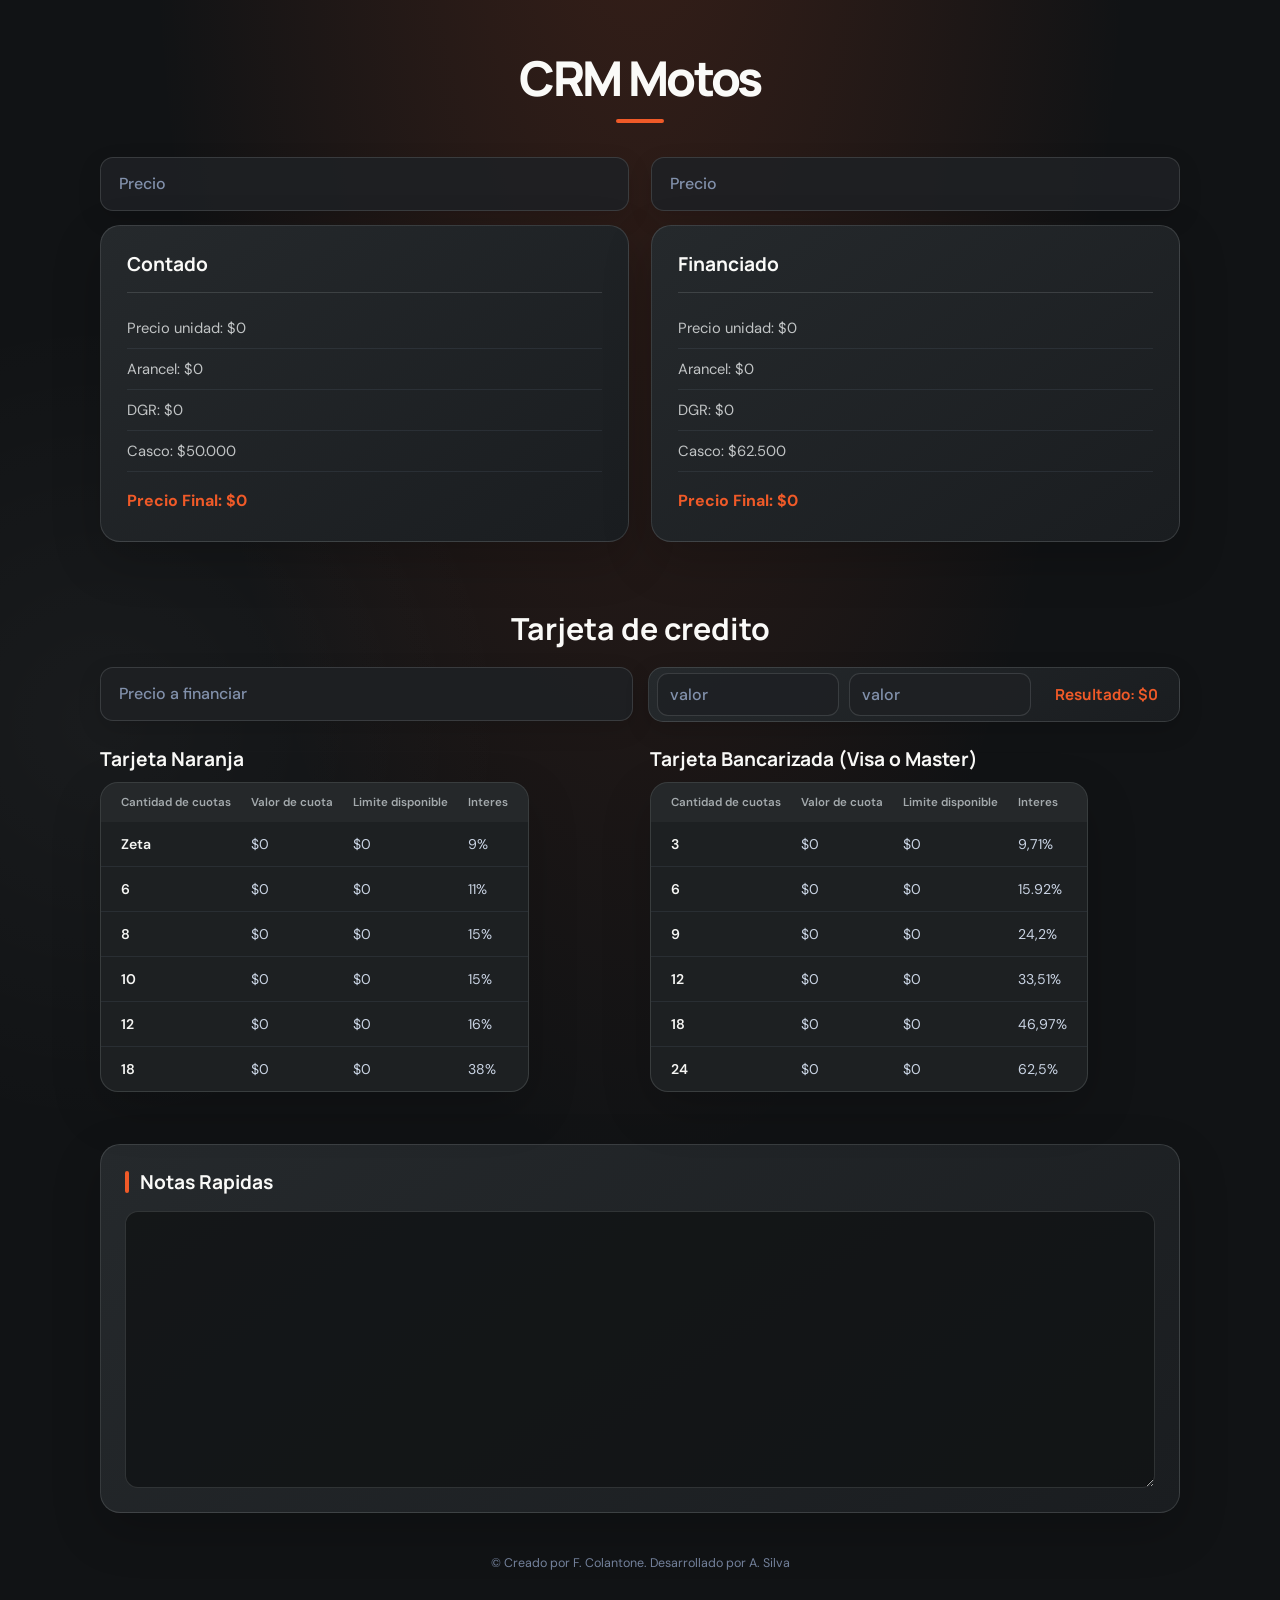
==== pages/Calculador/calculador.html @ d1728438 "Estiliza y organiza el calculador" ====
<!DOCTYPE html>
<html lang="es">
<head>
    <meta charset="UTF-8">
    <meta name="viewport" content="width=device-width, initial-scale=1.0">
    <script defer src="Calculador.js"></script>
    <link rel="stylesheet" href="calculador.css">
    <title>CRM Motos</title>
</head>
<body>
    <div id="Titulo">
        <h1>CRM Motos</h1>
    </div>

    <section id="Calculador">

        <div class="calculador-container">
        
            <!-- Input Contado -->
            <div class="calculador-input">
            <input id="precio-contado" type="number" placeholder="Precio">
            </div>

            <!-- Input Financiado   -->
            <div class="calculador-input">
                <input id="precio-financiado" type="number" placeholder="Precio">
                </div>

            <!-- Contado -->
        
            <div class="calculador-data" id="Contado">
                <h2>Contado</h2>
                <h3>Precio unidad: $0</h3>
                <h3>Arancel: $0</h3>
                <h3>DGR: $0</h3>
                <h3>Casco: $50.000</h3>
                <h3 class="total">Precio Final: $0</h3>
            </div>
            
            <!-- Financiado -->
            
            <div class="calculador-data" id="Financiado">
                <h2>Financiado</h2>
                <h3>Precio unidad: $0</h3>
                <h3>Arancel: $0</h3>
                <h3>DGR: $0</h3>
                <h3>Casco: $62.500</h3>
                <h3 class="total">Precio Final: $0</h3>
            </div>
        </div>
    </section>

    <section id="tarjetas">

        <div id="tarjetas-section-titulo">
            <h2>Tarjeta de credito</h2>
        </div>

        <!-- Input valor a financiar -->
        <div class="tarjeta-input-container">
            <input id="tarjeta-input" type="number" placeholder="Precio a financiar">
        </div>

        <div class="tarjeta-operacion">
            <input id="tarjeta-op-1" type="number" placeholder="valor">
            <input id="tarjeta-op-2" type="number" placeholder="valor">
            <h2 id="tarjeta-op-resultado">Resultado: $0</h2>
        </div>

        <!-- Naranja -->
        
        <div class="tarjetas-container">
            <div class="tarjeta-container">
                <table id="tarjeta-naranja-table">
                    <thead>
                        <h2>Tarjeta Naranja</h2>
                        <tr>
                            <th>Cantidad de cuotas</th>
                            <th>Valor de cuota</th>
                            <th>Limite disponible</th>
                            <th>Interes</th>
                        </tr>
                    </thead>

                    <tbody id="tarjeta-naranja">
                        <tr>
                            <td>Zeta</td>
                            <td id="n-z-cuota">$0</td>
                            <td id="n-z-limite">$0</td>
                            <td>9%</td>
                        </tr>

                        <tr>
                            <td>6</td>
                            <td id="n-6-cuota">$0</td>
                            <td id="n-6-limite">$0</td>
                            <td>11%</td>
                        </tr>

                        <tr>
                            <td>8</td>
                            <td id="n-8-cuota">$0</td>
                            <td id="n-8-limite">$0</td>
                            <td>15%</td>
                        </tr>

                        <tr>
                            <td>10</td>
                            <td id="n-10-cuota">$0</td>
                            <td id="n-10-limite">$0</td>
                            <td>15%</td>
                        </tr>

                        <tr>
                            <td>12</td>
                            <td id="n-12-cuota">$0</td>
                            <td id="n-12-limite">$0</td>
                            <td>16%</td>
                        </tr>

                        <tr>
                            <td>18</td>
                            <td id="n-18-cuota">$0</td>
                            <td id="n-18-limite">$0</td>
                            <td>38%</td>
                        </tr>
                    </tbody>
                </table>

                <table id="tarjeta-bancarizas-table">
                    <thead>
                        <h2>Tarjeta Bancarizada (Visa o Master)</h2>
                        <tr>
                            <th>Cantidad de cuotas</th>
                            <th>Valor de cuota</th>
                            <th>Limite disponible</th>
                            <th>Interes</th>
                        </tr>
                    </thead>

                    <tbody id="tarjeta-bancarizas">
                        <tr>
                            <td>3</td>
                            <td id="b-3-cuota">$0</td>
                            <td id="b-3-limite">$0</td>
                            <td>9,71%</td>
                        </tr>

                        <tr>
                            <td>6</td>
                            <td id="b-6-cuota">$0</td>
                            <td id="b-6-limite">$0</td>
                            <td>15.92%</td>
                        </tr>

                        <tr>
                            <td>9</td>
                            <td id="b-9-cuota">$0</td>
                            <td id="b-9-limite">$0</td>
                            <td>24,2%</td>
                        </tr>

                        <tr>
                            <td>12</td>
                            <td id="b-12-cuota">$0</td>
                            <td id="b-12-limite">$0</td>
                            <td>33,51%</td>
                        </tr>

                        <tr>
                            <td>18</td>
                            <td id="b-18-cuota">$0</td>
                            <td id="b-18-limite">$0</td>
                            <td>46,97%</td>
                        </tr>

                        <tr>
                            <td>24</td>
                            <td id="b-24-cuota">$0</td>
                            <td id="b-24-limite">$0</td>
                            <td>62,5%</td>
                        </tr>
                    </tbody>
                </table>
            </div>
        </div>
    </section>

    <section class="notas">
        <h2>Notas Rapidas</h2>
        <textarea name="notas" id="notas" cols="30" rows="10"></textarea>
    </section>
            
    <footer>
        <p>&copy; Creado por F. Colantone. Desarrollado por A. Silva </p>
    </footer>
</body>
</html>
---- pages/Calculador/calculador.css ----
@import url('https://fonts.googleapis.com/css2?family=DM+Sans:wght@400;500;600;700&family=Manrope:wght@600;700;800&display=swap');

:root {
  color-scheme: dark;
  font-family: 'DM Sans', sans-serif;
  background: #111315;
  color: #f1f1ef;
  --surface: rgba(30, 33, 36, .94);
  --surface-raised: #292d31;
  --line: rgba(226, 230, 232, .14);
  --muted: #a4aaad;
  --accent: #f05a28;
  --accent-strong: #d9431b;
}

* { box-sizing: border-box; }

body {
  min-height: 100vh;
  margin: 0;
  padding: 52px 24px 36px;
  color: #f1f1ef;
  font-family: 'DM Sans', sans-serif;
  background:
    radial-gradient(ellipse at 50% -20%, rgba(240, 90, 40, .18), transparent 55%),
    radial-gradient(circle at 8% 45%, rgba(255, 255, 255, .035), transparent 28%),
    #111315;
}

#Titulo, #Calculador, #tarjetas { width: min(100%, 1080px); margin-right: auto; margin-left: auto; }

#Titulo { margin-bottom: 34px; text-align: center; }

#Titulo h1 {
  margin: 0;
  font: 800 clamp(2rem, 5vw, 3rem)/1.1 'Manrope', sans-serif;
  letter-spacing: -.055em;
  color: #fafaf8;
}

#Titulo h1::after {
  display: block;
  width: 48px;
  height: 4px;
  margin: 14px auto 0;
  border-radius: 9px;
  background: var(--accent);
  content: '';
}

.calculador-container {
  display: grid;
  grid-template-columns: repeat(2, minmax(0, 1fr));
  grid-template-areas: "input-contado input-financiado" "contado financiado";
  gap: 14px 22px;
}

#input-contado { grid-area: input-contado; }
#input-financiado { grid-area: input-financiado; }
#Contado { grid-area: contado; }
#Financiado { grid-area: financiado; }

.calculador-input { min-width: 0; }

.calculador-input input, .tarjeta-input-container input {
  width: 100%;
  min-height: 54px;
  padding: 14px 18px;
  color: #f5f5f3;
  font: 500 1rem 'DM Sans', sans-serif;
  background: rgba(30, 33, 36, .9);
  border: 1px solid var(--line);
  border-radius: 13px;
  outline: none;
  box-shadow: 0 8px 24px rgba(0, 0, 0, .12);
  transition: border-color .18s ease, box-shadow .18s ease, background .18s ease;
  margin-bottom: 0;
}

input::placeholder { color: #8291ac; }
input:focus { background: #292d31; border-color: var(--accent); box-shadow: 0 0 0 4px rgba(240, 90, 40, .14); }
input::-webkit-inner-spin-button, input::-webkit-outer-spin-button { margin: 0; appearance: none; }
input[type=number] { appearance: textfield; }

.calculador-data {
  display: flex;
  min-width: 0;
  min-height: 310px;
  flex-direction: column;
  padding: 25px 26px 20px;
  background: linear-gradient(145deg, #25292c, #1a1d20);
  border: 1px solid var(--line);
  border-radius: 20px;
  box-shadow: 0 18px 50px rgba(0, 0, 0, .2);
}

.calculador-data h2, #tarjetas-section-titulo h2, .tarjeta-container table h2 {
  margin: 0 0 15px;
  color: #fafaf8;
  font: 700 1.2rem 'Manrope', sans-serif;
}

.calculador-data h2 { padding-bottom: 15px; border-bottom: 1px solid var(--line); }

.calculador-data h3 {
  display: flex;
  justify-content: space-between;
  gap: 12px;
  margin: 0;
  padding: 10px 0;
  color: #c1c4c5;
  font-size: .92rem;
  font-weight: 400;
  border-bottom: 1px solid rgba(164, 184, 220, .09);
}

.calculador-data h3.total {
  margin-top: auto;
  padding-top: 18px;
  color: var(--accent);
  font-size: 1rem;
  font-weight: 700;
  border: 0;
}

#tarjetas {
  display: grid;
  grid-template-columns: repeat(2, minmax(0, 1fr));
  grid-template-areas:
    "titulo titulo"
    "precio operacion"
    "tablas tablas";
  align-items: stretch;
  gap: 0 15px;
  margin-top: 66px;
}

#tarjetas-section-titulo { grid-area: titulo; margin-bottom: 18px; text-align: center; }
#tarjetas-section-titulo h2 { margin: 0; font-size: clamp(1.45rem, 3vw, 1.9rem); }

.tarjeta-input-container { grid-area: precio; width: 100%; margin: 0 0 24px; }

.tarjeta-operacion {
  grid-area: operacion;
  display: grid;
  grid-template-columns: minmax(0, 1fr) minmax(0, 1fr) minmax(130px, auto);
  align-items: center;
  gap: 10px;
  min-width: 0;
  min-height: 54px;
  margin-bottom: 24px;
  padding: 5px 8px;
  background: linear-gradient(145deg, #25292c, #1a1d20);
  border: 1px solid var(--line);
  border-radius: 15px;
  box-shadow: 0 8px 24px rgba(0, 0, 0, .15);
}

.tarjeta-operacion input {
  width: 100%;
  min-width: 0;
  min-height: 42px;
  padding: 10px 12px;
  color: #f5f5f3;
  font: 500 1rem 'DM Sans', sans-serif;
  background: rgba(30, 33, 36, .9);
  border: 1px solid var(--line);
  border-radius: 11px;
  outline: none;
}

.tarjeta-operacion input:focus { border-color: var(--accent); box-shadow: 0 0 0 3px rgba(240, 90, 40, .14); }

.tarjeta-operacion #tarjeta-op-resultado {
  margin: 0;
  color: var(--accent);
  font: 700 .95rem 'Manrope', sans-serif;
  text-align: center;
  white-space: nowrap;
}

/* Fuerza ambos controles a compartir una fila: precio a la izquierda,
   calculadora auxiliar a la derecha. */
#tarjetas > .tarjeta-input-container { grid-column: 1; grid-row: 2; }
#tarjetas > .tarjeta-operacion { grid-column: 2; grid-row: 2; }
#tarjetas > .tarjetas-container { grid-column: 1 / -1; grid-row: 3; }

.tarjetas-container { grid-area: tablas; min-width: 0; }

.tarjeta-container {
  display: grid;
  grid-template-columns: repeat(2, minmax(0, 1fr));
  grid-template-rows: auto auto;
  align-items: start;
  gap: 10px 20px;
  min-width: 0;
}

/* Los h2 están escritos dentro de thead, donde HTML los reubica fuera de
   cada tabla. Se colocan explícitamente sobre su tabla correspondiente. */
.tarjeta-container > h2:nth-of-type(1) { grid-column: 1; grid-row: 1; }
.tarjeta-container > h2:nth-of-type(2) { grid-column: 2; grid-row: 1; }
#tarjeta-naranja-table { grid-column: 1; grid-row: 2; }
#tarjeta-bancarizas-table { grid-column: 2; grid-row: 2; }

.tarjetas-container { min-width: 0; }
.tarjeta-container > h2 { margin: 0; color: #fafaf8; font: 700 1.2rem 'Manrope', sans-serif; }

.tarjeta-container table {
  display: table;
  width: fit-content;
  max-width: 100%;
  overflow: hidden;
  background: var(--surface);
  border: 1px solid var(--line);
  border-spacing: 0;
  border-radius: 18px;
  box-shadow: 0 18px 50px rgba(0, 0, 0, .18);
}

.tarjeta-container table h2 { display: block; margin: 0; padding: 22px 20px 16px; }
.tarjeta-container thead { color: #a4aaad; font-size: .72rem; text-align: left; }
.tarjeta-container th { padding: 12px 10px; font-weight: 600; background: rgba(255, 255, 255, .035); }
.tarjeta-container th:first-child, .tarjeta-container td:first-child { padding-left: 20px; }
.tarjeta-container th:last-child, .tarjeta-container td:last-child { padding-right: 20px; }
.tarjeta-container td { padding: 13px 10px; color: #c9d3e3; font-size: .88rem; border-bottom: 1px solid rgba(164, 184, 220, .09); }
.tarjeta-container tbody tr:last-child td { border-bottom: 0; }
.tarjeta-container tbody tr:hover { background: rgba(240, 90, 40, .08); }
.tarjeta-container td:first-child { color: #f5f5f3; font-weight: 600; }

.notas {
  width: min(100%, 1080px);
  margin: 52px auto 0;
  padding: 24px;
  background: linear-gradient(145deg, #25292c, #1a1d20);
  border: 1px solid var(--line);
  border-radius: 20px;
  box-shadow: 0 18px 50px rgba(0, 0, 0, .2);
}

.notas h2 {
  display: flex;
  align-items: center;
  gap: 11px;
  margin: 0 0 16px;
  color: #fafaf8;
  font: 700 1.2rem 'Manrope', sans-serif;
}

.notas h2::before {
  width: 4px;
  height: 22px;
  border-radius: 4px;
  background: var(--accent);
  content: '';
}

.notas textarea {
  display: block;
  width: 100%;
  min-height: 190px;
  padding: 16px 18px;
  color: #f1f1ef;
  font: 400 .95rem/1.6 'DM Sans', sans-serif;
  background: rgba(17, 19, 21, .8);
  border: 1px solid var(--line);
  border-radius: 13px;
  outline: none;
  resize: vertical;
  transition: border-color .18s ease, box-shadow .18s ease, background .18s ease;
}

.notas textarea:focus {
  background: #171a1c;
  border-color: var(--accent);
  box-shadow: 0 0 0 4px rgba(240, 90, 40, .14);
}

footer { margin: 42px auto 0; color: #73819b; font-size: .78rem; text-align: center; }
footer p { margin: 0; }

@media (max-width: 640px) {
  body { padding: 38px 18px 28px; }
}

@media (max-width: 520px) {
  body { padding: 32px 14px 24px; }
  #Titulo { margin-bottom: 26px; }
  .calculador-container {
    grid-template-columns: 1fr;
    grid-template-areas: "input-contado" "contado" "input-financiado" "financiado";
    gap: 11px;
  }
  .calculador-data { min-height: 285px; padding: 21px; }
  #tarjetas {
    grid-template-columns: 1fr;
    grid-template-areas: "titulo" "precio" "operacion" "tablas";
    margin-top: 48px;
    gap: 0;
  }
  #tarjetas > .tarjeta-input-container { grid-column: 1; grid-row: 2; }
  #tarjetas > .tarjeta-operacion { grid-column: 1; grid-row: 3; }
  #tarjetas > .tarjetas-container { grid-column: 1; grid-row: 4; }
  .tarjeta-operacion { grid-template-columns: 1fr 1fr; }
  #tarjeta-op-resultado { grid-column: 1 / -1; padding: 6px 0 2px; }
  .notas { margin-top: 38px; padding: 19px; }
  .notas textarea { min-height: 160px; }
  .tarjeta-container { gap: 14px; }
  .tarjeta-container { gap: 10px; }
  .tarjeta-container > h2 { font-size: .95rem; }
  .tarjeta-container table { font-size: .75rem; }
  .tarjeta-container th, .tarjeta-container td { padding-right: 8px; padding-left: 8px; white-space: nowrap; }
}

@media (prefers-reduced-motion: reduce) {
  *, *::before, *::after { scroll-behavior: auto !important; transition-duration: .01ms !important; }
}
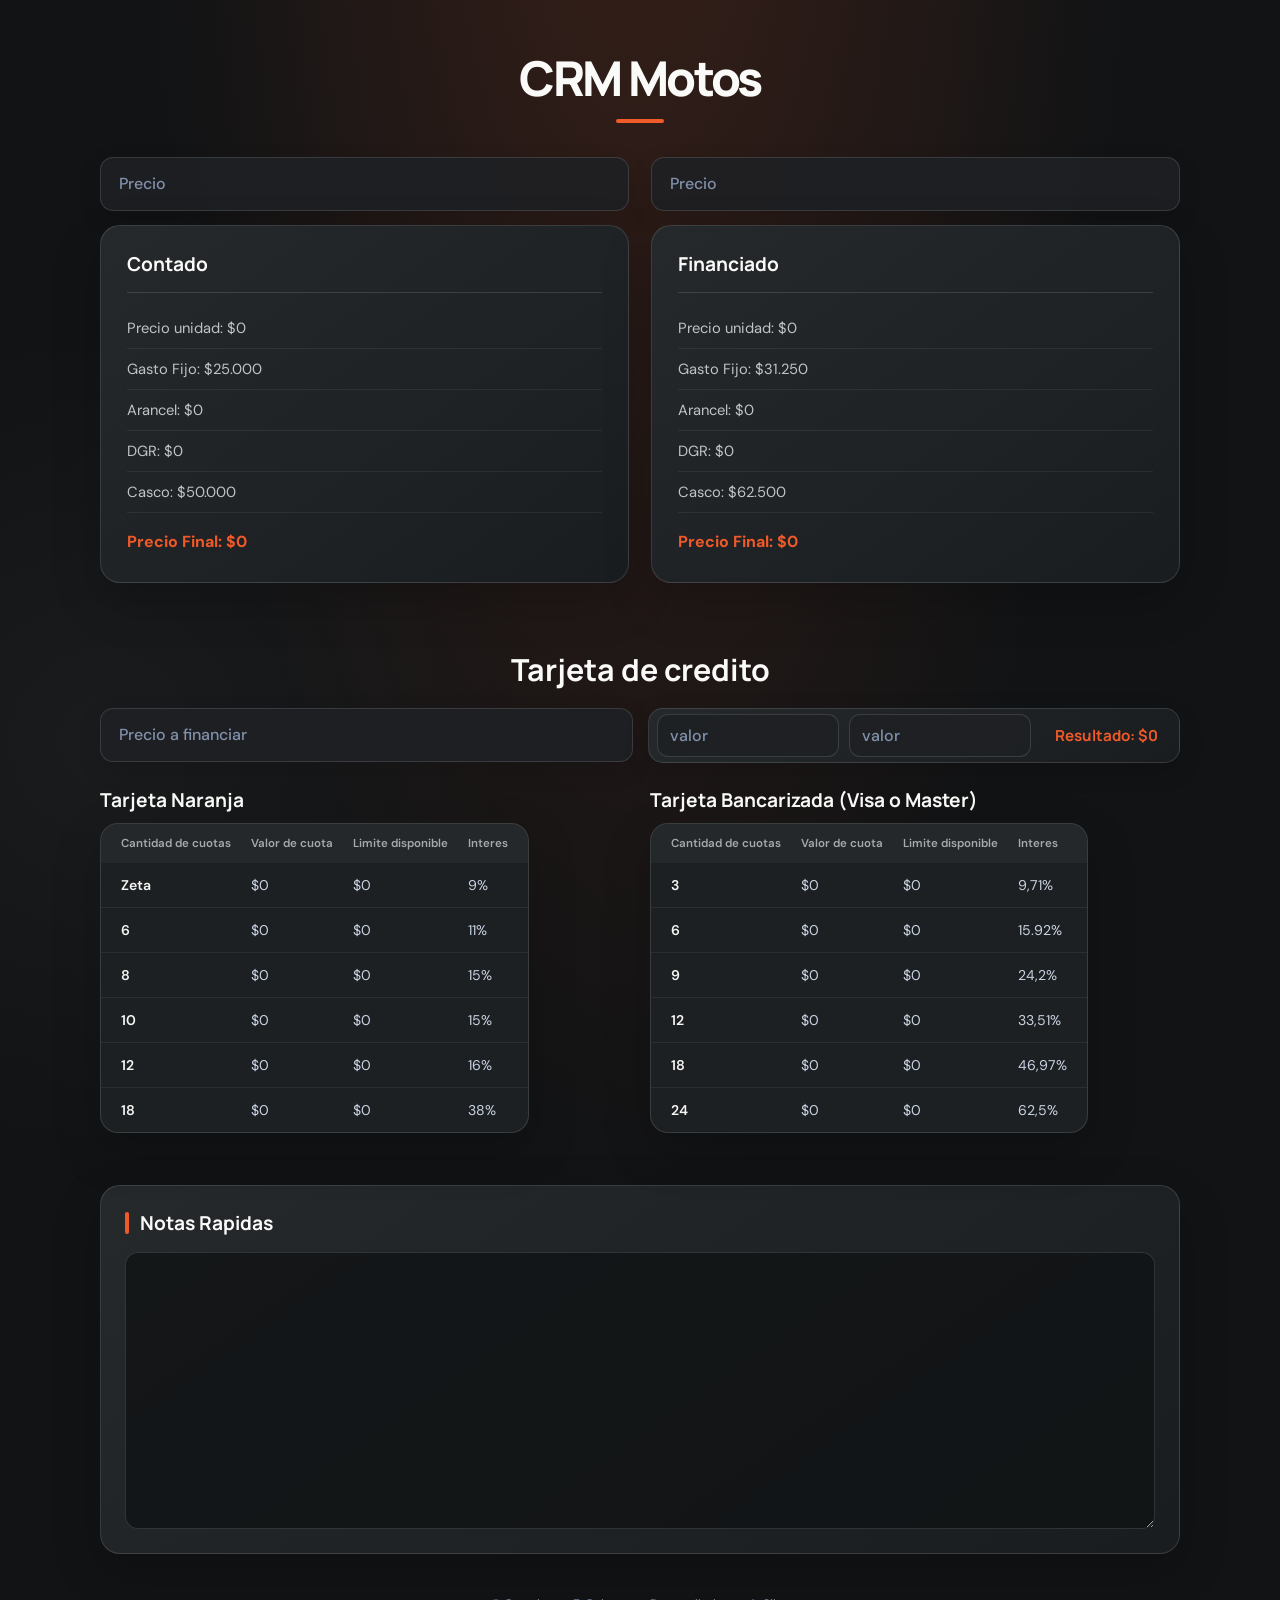
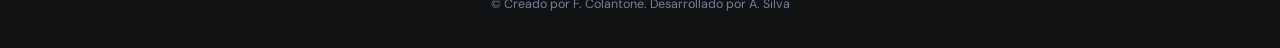
==== commit c50810d2: "Agrega gasto fijo a los calculos" ====
--- a/pages/Calculador/calculador.html
+++ b/pages/Calculador/calculador.html
@@ -31,6 +31,7 @@
             <div class="calculador-data" id="Contado">
                 <h2>Contado</h2>
                 <h3>Precio unidad: $0</h3>
+                <h3>Gasto Fijo: $25.000</h3>
                 <h3>Arancel: $0</h3>
                 <h3>DGR: $0</h3>
                 <h3>Casco: $50.000</h3>
@@ -42,6 +43,7 @@
             <div class="calculador-data" id="Financiado">
                 <h2>Financiado</h2>
                 <h3>Precio unidad: $0</h3>
+                <h3>Gasto Fijo: $31.250</h3>
                 <h3>Arancel: $0</h3>
                 <h3>DGR: $0</h3>
                 <h3>Casco: $62.500</h3>
